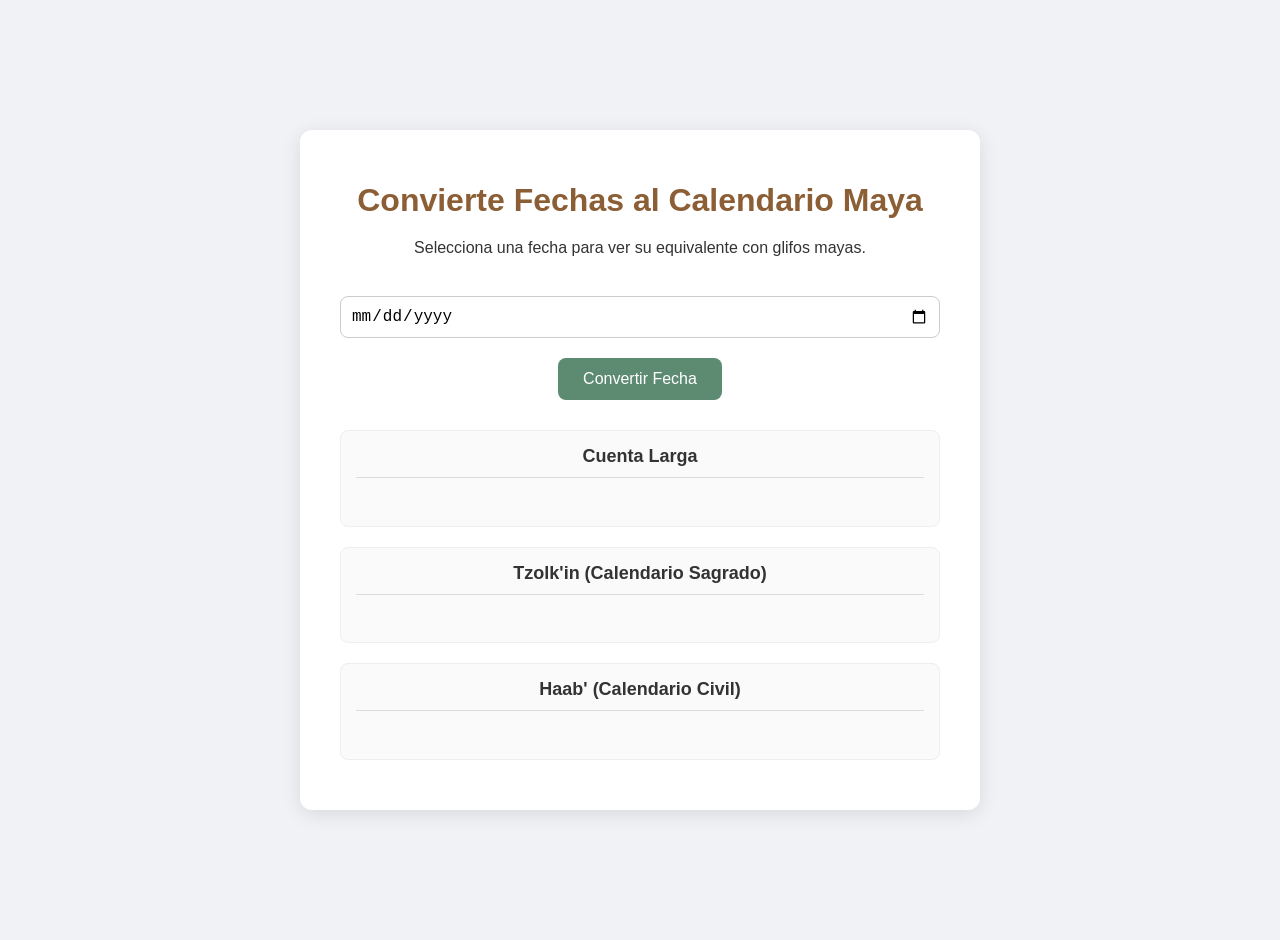
==== index.html @ f164497f "primera subida" ====
<!DOCTYPE html>
<html lang="es">
<head>
    <meta charset="UTF-8">
    <meta name="viewport" content="width=device-width, initial-scale=1.0">
    <title>Convertidor a Calendario Maya con Glifos</title>
    <link rel="stylesheet" href="style.css">
    <style>
        @import url('https://fonts.googleapis.com/css2?family=Noto+Sans+Mayan+Numerals&display=swap');
    </style>

</head>
<body>

    <div class="container">
        <h1>Convierte Fechas al Calendario Maya</h1>
        <p>Selecciona una fecha para ver su equivalente con glifos mayas.</p>

        <input type="date" id="fechaGregoriana">
        <button id="botonConvertir">Convertir Fecha</button>

        <div id="resultado-container">
            <div class="calendario-resultado" id="long-count-result">
                <h3>Cuenta Larga</h3>
                <div class="glifo-container" id="long-count-glyphs"></div>
                <p class="fecha-texto" id="long-count-text"></p>
            </div>
            <div class="calendario-resultado" id="tzolkin-result">
                <h3>Tzolk'in (Calendario Sagrado)</h3>
                <div class="glifo-container" id="tzolkin-glyphs"></div>
                <p class="fecha-texto" id="tzolkin-text"></p>
            </div>
            <div class="calendario-resultado" id="haab-result">
                <h3>Haab' (Calendario Civil)</h3>
                <div class="glifo-container" id="haab-glyphs"></div>
                <p class="fecha-texto" id="haab-text"></p>
            </div>
        </div>
    </div>

    <script src="script.js"></script>
</body>
</html>
---- style.css ----
body {
    font-family: -apple-system, BlinkMacSystemFont, 'Segoe UI', Roboto, Helvetica, Arial, sans-serif;
    background-color: #f0f2f5;
    color: #333;
    display: flex;
    justify-content: center;
    align-items: center;
    min-height: 100vh;
    margin: 0;
    padding: 20px 0;
}

.container {
    background-color: #ffffff;
    padding: 30px 40px;
    border-radius: 12px;
    box-shadow: 0 4px 20px rgba(0, 0, 0, 0.1);
    text-align: center;
    max-width: 600px;
    width: 90%;
}

h1 {
    color: #8C5E35;
    margin-bottom: 10px;
}

p {
    line-height: 1.6;
}

input[type="date"] {
    width: calc(100% - 22px);
    padding: 10px;
    border: 1px solid #ccc;
    border-radius: 8px;
    font-size: 16px;
    margin-top: 20px;
}

button {
    background-color: #5D8B71;
    color: white;
    border: none;
    padding: 12px 25px;
    border-radius: 8px;
    font-size: 16px;
    cursor: pointer;
    margin-top: 20px;
    transition: background-color 0.3s ease;
}

button:hover {
    background-color: #4A6F5A;
}

#resultado-container {
    margin-top: 30px;
}

.calendario-resultado {
    padding: 15px;
    margin-bottom: 20px;
    border: 1px solid #eee;
    border-radius: 8px;
    background-color: #fafafa;
}

.calendario-resultado h3 {
    margin-top: 0;
    color: #333;
    font-size: 18px;
    border-bottom: 1px solid #ddd;
    padding-bottom: 10px;
    margin-bottom: 15px;
}

.glifo-container {
    display: flex;
    justify-content: center;
    align-items: center;
    gap: 10px; /* Espacio entre glifos */
    flex-wrap: wrap;
}

.glifo-img {
    height: 80px; /* Altura fija para los glifos */
    width: auto;
    background-color: #8C5E35;
    fill: #781f1f;
    stroke: green;
    stroke-width: 4px;
    border-radius: 10px;
    padding: 5px;
    box-shadow: 6px 6px rgba(0,0,0,0.1);
}

.fecha-texto {
    font-weight: bold;
    font-size: 1.1em;
    margin-top: 15px;
    color: #555;
}

.noto-sans-mayan-numerals-regular {
  font-family: "Noto Sans Mayan Numerals", sans-serif;
  font-weight: 400;
  font-style: normal;
}


/* 1. Carga la fuente desde tu carpeta local */
@font-face {
  font-family: 'Noto Sans Mayan'; /* Le damos un nombre para usarla en nuestro CSS */
  src: url('fonts/NotoSansMayanNumerals-Regular.ttf') format('truetype');
}

/* 2. Creamos una clase para aplicar la fuente a los números */
.numero-maya {
  font-family: 'Noto Sans Mayan', sans-serif; /* Usa nuestra fuente maya */
  font-size: 90px; /* Ajusta el tamaño para que se vea bien */
  color: #8C5E35;
    text-shadow: darkgray 2px 2px 1px;
    line-height: 2;

}
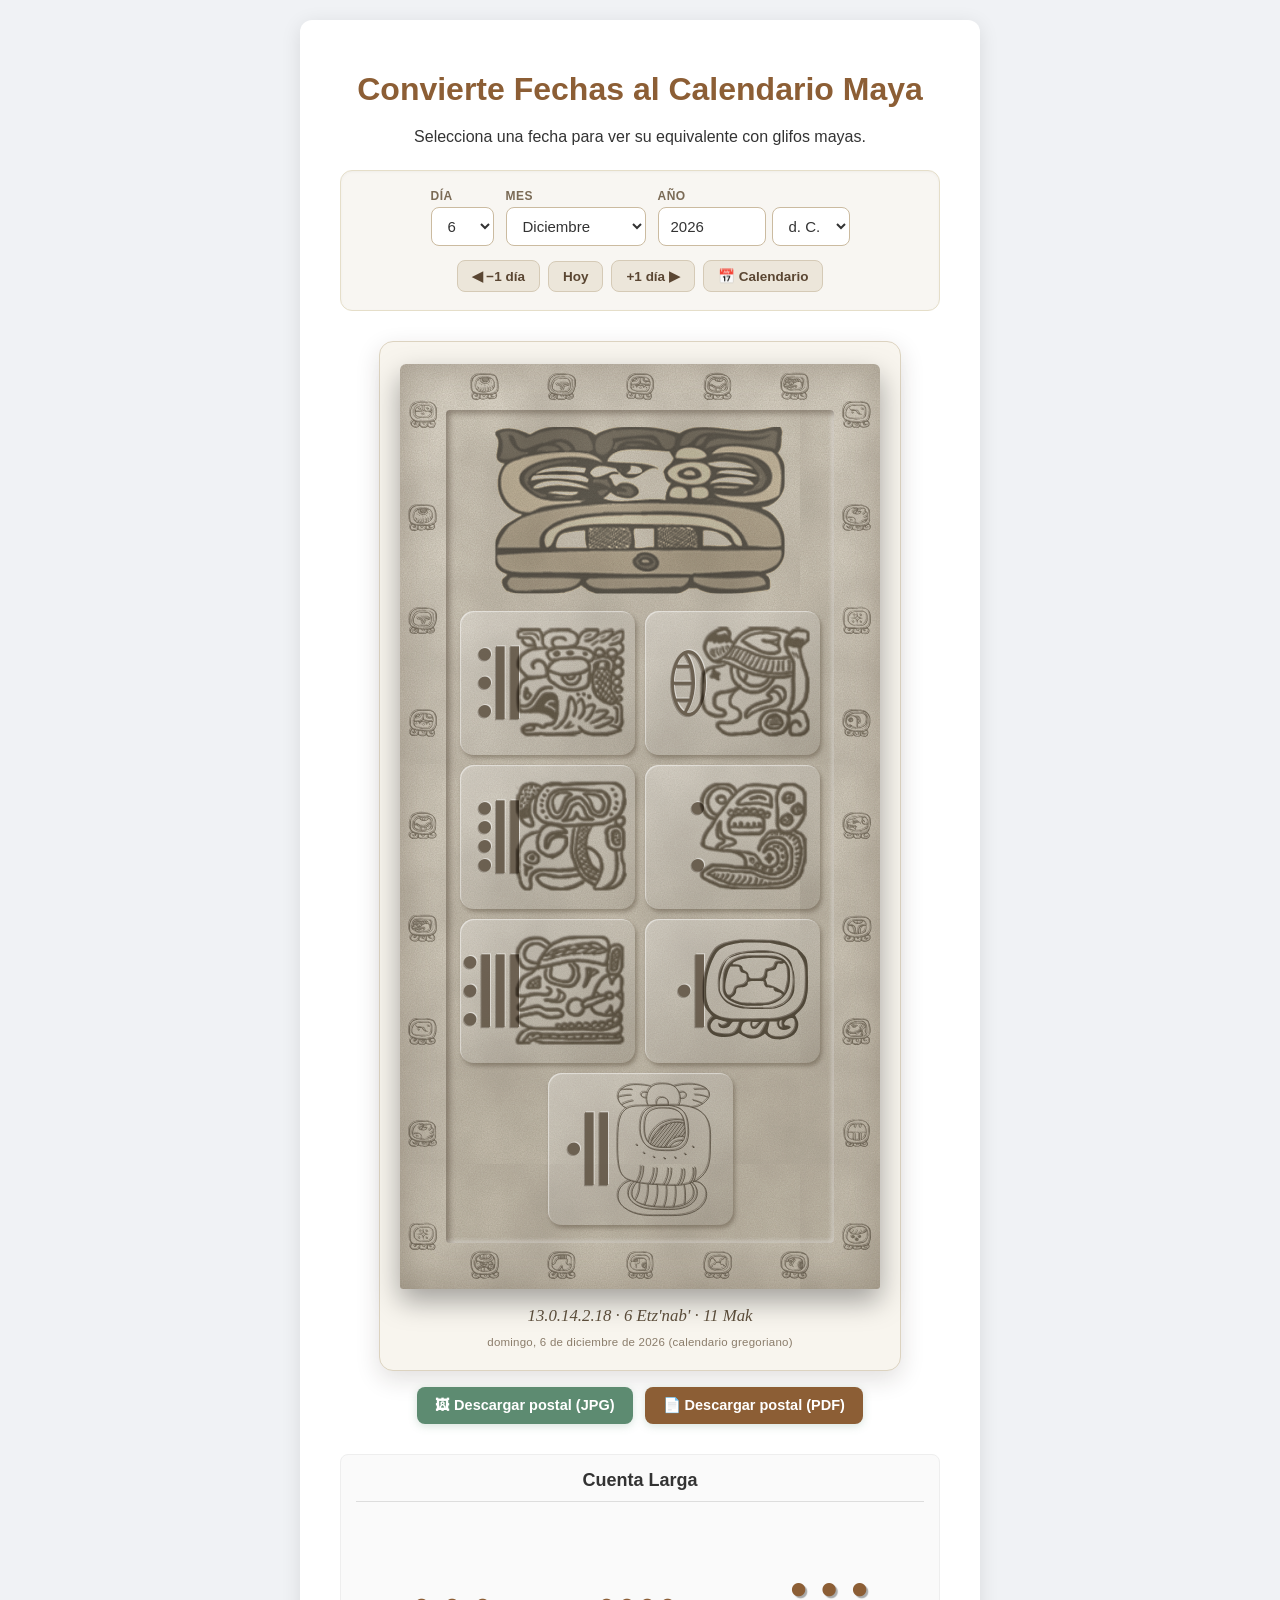
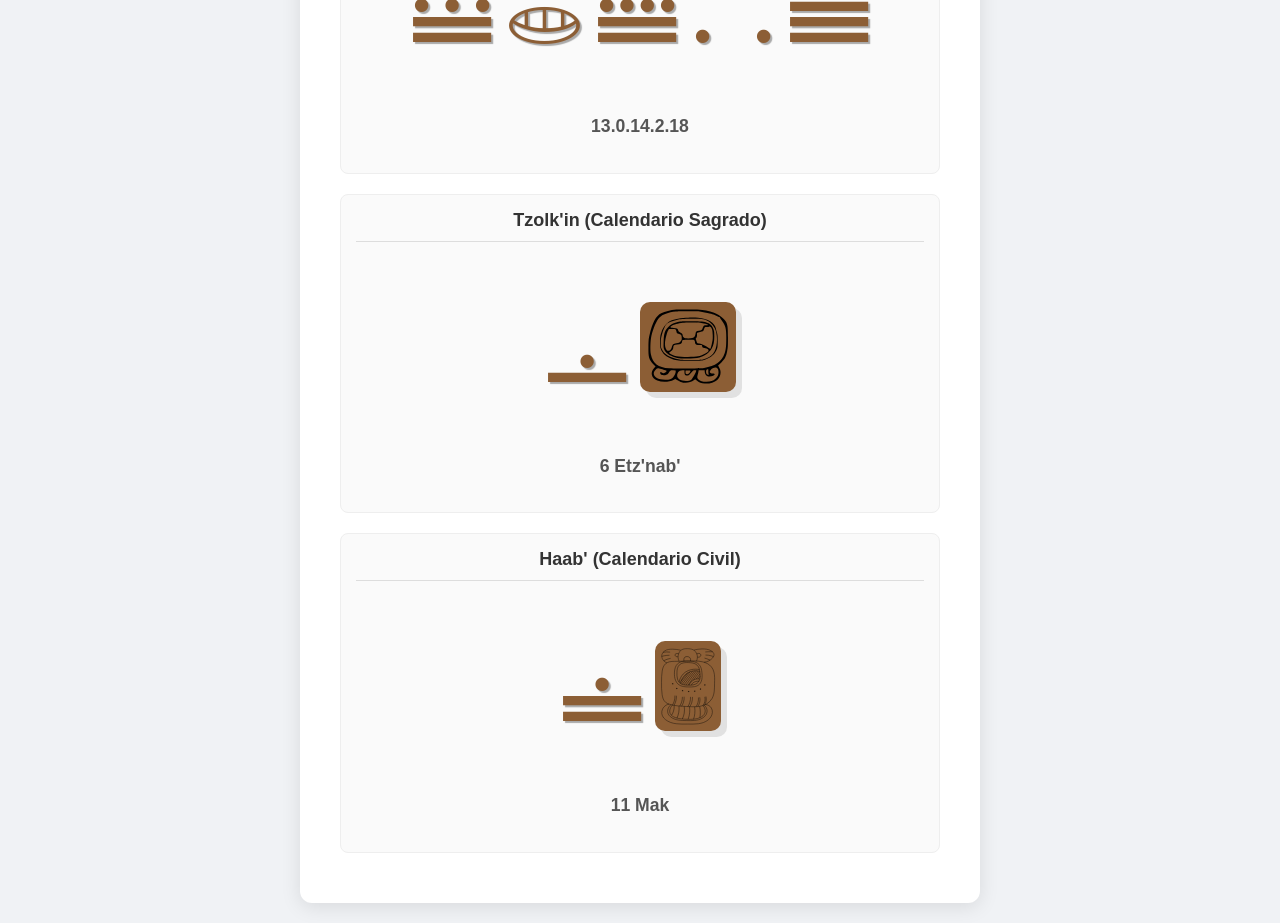
==== commit 91efc452: "Agrega estela realista, selector de fecha mejorado y descarga de postal en JPG/PDF" ====
--- a/index.html
+++ b/index.html
@@ -1,43 +1,109 @@
-<!DOCTYPE html>
-<html lang="es">
-<head>
-    <meta charset="UTF-8">
-    <meta name="viewport" content="width=device-width, initial-scale=1.0">
-    <title>Convertidor a Calendario Maya con Glifos</title>
-    <link rel="stylesheet" href="style.css">
-    <style>
-        @import url('https://fonts.googleapis.com/css2?family=Noto+Sans+Mayan+Numerals&display=swap');
-    </style>
-
-</head>
-<body>
-
-    <div class="container">
-        <h1>Convierte Fechas al Calendario Maya</h1>
-        <p>Selecciona una fecha para ver su equivalente con glifos mayas.</p>
-
-        <input type="date" id="fechaGregoriana">
-        <button id="botonConvertir">Convertir Fecha</button>
-
-        <div id="resultado-container">
-            <div class="calendario-resultado" id="long-count-result">
-                <h3>Cuenta Larga</h3>
-                <div class="glifo-container" id="long-count-glyphs"></div>
-                <p class="fecha-texto" id="long-count-text"></p>
-            </div>
-            <div class="calendario-resultado" id="tzolkin-result">
-                <h3>Tzolk'in (Calendario Sagrado)</h3>
-                <div class="glifo-container" id="tzolkin-glyphs"></div>
-                <p class="fecha-texto" id="tzolkin-text"></p>
-            </div>
-            <div class="calendario-resultado" id="haab-result">
-                <h3>Haab' (Calendario Civil)</h3>
-                <div class="glifo-container" id="haab-glyphs"></div>
-                <p class="fecha-texto" id="haab-text"></p>
-            </div>
-        </div>
-    </div>
-
-    <script src="script.js"></script>
-</body>
+<!DOCTYPE html>
+<html lang="es">
+<head>
+    <meta charset="UTF-8">
+    <meta name="viewport" content="width=device-width, initial-scale=1.0">
+    <title>Convertidor a Calendario Maya con Glifos</title>
+    <link rel="stylesheet" href="style.css">
+    <style>
+        @import url('https://fonts.googleapis.com/css2?family=Noto+Sans+Mayan+Numerals&display=swap');
+    </style>
+
+</head>
+<body>
+
+    <div class="container">
+        <h1>Convierte Fechas al Calendario Maya</h1>
+        <p>Selecciona una fecha para ver su equivalente con glifos mayas.</p>
+
+        <div class="selector-fecha" aria-label="Selector de fecha">
+            <div class="selector-controles">
+                <div class="campo-fecha">
+                    <label for="selectDia">Día</label>
+                    <select id="selectDia"></select>
+                </div>
+                <div class="campo-fecha campo-mes">
+                    <label for="selectMes">Mes</label>
+                    <select id="selectMes">
+                        <option value="1">Enero</option>
+                        <option value="2">Febrero</option>
+                        <option value="3">Marzo</option>
+                        <option value="4">Abril</option>
+                        <option value="5">Mayo</option>
+                        <option value="6">Junio</option>
+                        <option value="7">Julio</option>
+                        <option value="8">Agosto</option>
+                        <option value="9">Septiembre</option>
+                        <option value="10">Octubre</option>
+                        <option value="11">Noviembre</option>
+                        <option value="12">Diciembre</option>
+                    </select>
+                </div>
+                <div class="campo-fecha campo-anio">
+                    <label for="inputAnio">Año</label>
+                    <div class="anio-grupo">
+                        <input type="number" id="inputAnio" min="1" max="4772" value="2026">
+                        <select id="selectEra" aria-label="Era">
+                            <option value="dc">d. C.</option>
+                            <option value="ac">a. C.</option>
+                        </select>
+                    </div>
+                </div>
+            </div>
+            <div class="selector-acciones">
+                <button type="button" class="btn-secundario" id="btnPrevDia" title="Día anterior">◀ −1 día</button>
+                <button type="button" class="btn-secundario" id="btnHoy">Hoy</button>
+                <button type="button" class="btn-secundario" id="btnNextDia" title="Día siguiente">+1 día ▶</button>
+                <label class="btn-secundario btn-calendario" title="Elegir desde el calendario">
+                    📅 Calendario
+                    <input type="date" id="fechaGregoriana">
+                </label>
+            </div>
+        </div>
+
+        <!-- Estela: inscripción de Serie Inicial con la fecha calculada -->
+        <div id="estela-container" hidden>
+            <div class="postal" id="postal">
+                <div class="estela" id="estela">
+                    <div class="estela-marco" id="estela-marco"></div>
+                    <div class="estela-campo">
+                        <div class="estela-isig">
+                            <img src="imagenes/encabezados/calendar-capstone.png" alt="Glifo Introductorio de Serie Inicial">
+                        </div>
+                        <div class="estela-bloques" id="estela-bloques"></div>
+                    </div>
+                </div>
+                <div class="postal-pie">
+                    <p class="estela-pie" id="estela-pie"></p>
+                    <p class="fecha-gregoriana-chica" id="fecha-gregoriana-texto"></p>
+                </div>
+            </div>
+            <div class="acciones-descarga">
+                <button type="button" id="btnDescargarJpg">🖼 Descargar postal (JPG)</button>
+                <button type="button" id="btnDescargarPdf">📄 Descargar postal (PDF)</button>
+            </div>
+        </div>
+
+        <div id="resultado-container">
+            <div class="calendario-resultado" id="long-count-result">
+                <h3>Cuenta Larga</h3>
+                <div class="glifo-container" id="long-count-glyphs"></div>
+                <p class="fecha-texto" id="long-count-text"></p>
+            </div>
+            <div class="calendario-resultado" id="tzolkin-result">
+                <h3>Tzolk'in (Calendario Sagrado)</h3>
+                <div class="glifo-container" id="tzolkin-glyphs"></div>
+                <p class="fecha-texto" id="tzolkin-text"></p>
+            </div>
+            <div class="calendario-resultado" id="haab-result">
+                <h3>Haab' (Calendario Civil)</h3>
+                <div class="glifo-container" id="haab-glyphs"></div>
+                <p class="fecha-texto" id="haab-text"></p>
+            </div>
+        </div>
+    </div>
+
+    <script src="glifos-data.js"></script>
+    <script src="script.js"></script>
+</body>
 </html>
--- a/style.css
+++ b/style.css
@@ -29,13 +29,115 @@
     line-height: 1.6;
 }
 
-input[type="date"] {
-    width: calc(100% - 22px);
-    padding: 10px;
-    border: 1px solid #ccc;
+/* =========================================================
+   SELECTOR DE FECHA MEJORADO
+   ========================================================= */
+
+.selector-fecha {
+    margin-top: 20px;
+    padding: 18px;
+    background: #f8f6f2;
+    border: 1px solid #e5dec9;
+    border-radius: 12px;
+    box-shadow: inset 0 1px 3px rgba(0, 0, 0, 0.04);
+}
+
+.selector-controles {
+    display: flex;
+    gap: 12px;
+    justify-content: center;
+    flex-wrap: wrap;
+}
+
+.campo-fecha {
+    display: flex;
+    flex-direction: column;
+    align-items: flex-start;
+    gap: 4px;
+}
+
+.campo-fecha label {
+    font-size: 12px;
+    font-weight: 600;
+    text-transform: uppercase;
+    letter-spacing: 0.04em;
+    color: #7a6a55;
+}
+
+.campo-fecha select,
+.campo-fecha input[type="number"] {
+    padding: 9px 12px;
+    border: 1px solid #cbbba0;
     border-radius: 8px;
-    font-size: 16px;
-    margin-top: 20px;
+    background-color: #fff;
+    font-size: 15px;
+    color: #333;
+    outline: none;
+    transition: border-color 0.2s, box-shadow 0.2s;
+}
+
+.campo-fecha select:focus,
+.campo-fecha input[type="number"]:focus {
+    border-color: #8C5E35;
+    box-shadow: 0 0 0 3px rgba(140, 94, 53, 0.15);
+}
+
+.campo-mes select {
+    min-width: 140px;
+}
+
+.anio-grupo {
+    display: flex;
+    gap: 6px;
+}
+
+.anio-grupo input[type="number"] {
+    width: 82px;
+}
+
+.selector-acciones {
+    display: flex;
+    justify-content: center;
+    align-items: center;
+    gap: 8px;
+    margin-top: 14px;
+    flex-wrap: wrap;
+}
+
+.btn-secundario {
+    background-color: #ece6da;
+    color: #5a4632;
+    border: 1px solid #d5cab6;
+    padding: 7px 14px;
+    border-radius: 8px;
+    font-size: 13.5px;
+    font-weight: 600;
+    cursor: pointer;
+    margin-top: 0;
+    transition: background-color 0.2s, transform 0.1s;
+}
+
+.btn-secundario:hover {
+    background-color: #dfd6c5;
+}
+
+.btn-calendario {
+    position: relative;
+    display: inline-flex;
+    align-items: center;
+    gap: 4px;
+    overflow: hidden;
+}
+
+.btn-calendario input[type="date"] {
+    position: absolute;
+    inset: 0;
+    opacity: 0;
+    cursor: pointer;
+    width: 100%;
+    height: 100%;
+    margin: 0;
+    padding: 0;
 }
 
 button {
@@ -54,6 +156,11 @@
     background-color: #4A6F5A;
 }
 
+button:disabled {
+    opacity: 0.65;
+    cursor: wait;
+}
+
 #resultado-container {
     margin-top: 30px;
 }
@@ -112,15 +219,231 @@
 /* 1. Carga la fuente desde tu carpeta local */
 @font-face {
   font-family: 'Noto Sans Mayan'; /* Le damos un nombre para usarla en nuestro CSS */
-  src: url('fonts/NotoSansMayanNumerals-Regular.ttf') format('truetype');
+  src: local('Noto Sans Mayan Numerals'), url('fonts/NotoSansMayanNumerals-Regular.ttf') format('truetype');
 }
 
 /* 2. Creamos una clase para aplicar la fuente a los números */
 .numero-maya {
-  font-family: 'Noto Sans Mayan', sans-serif; /* Usa nuestra fuente maya */
+  /* Usa la fuente local si existe; si no, la de Google Fonts */
+  font-family: 'Noto Sans Mayan', 'Noto Sans Mayan Numerals', sans-serif;
   font-size: 90px; /* Ajusta el tamaño para que se vea bien */
   color: #8C5E35;
     text-shadow: darkgray 2px 2px 1px;
     line-height: 2;
 
 }
+
+
+/* =========================================================
+   ESTELA: inscripción de Serie Inicial tallada en piedra
+   ========================================================= */
+
+:root {
+    --piedra: #d9d1c0;
+    --piedra-oscura: #b9ae98;
+    --talla: #5e5242;
+    --marco: 46px;
+    /* Textura de piedra caliza (ruido fractal) */
+    --grano: url("data:image/svg+xml,%3Csvg xmlns='http://www.w3.org/2000/svg' width='220' height='220'%3E%3Cfilter id='n'%3E%3CfeTurbulence type='fractalNoise' baseFrequency='0.85' numOctaves='3' stitchTiles='stitch'/%3E%3CfeColorMatrix values='0 0 0 0 0.3 0 0 0 0 0.26 0 0 0 0 0.2 0 0 0 0.45 0'/%3E%3C/filter%3E%3Crect width='100%25' height='100%25' filter='url(%23n)'/%3E%3C/svg%3E");
+    --manchas: url("data:image/svg+xml,%3Csvg xmlns='http://www.w3.org/2000/svg' width='400' height='400'%3E%3Cfilter id='m'%3E%3CfeTurbulence type='fractalNoise' baseFrequency='0.012' numOctaves='4'/%3E%3CfeColorMatrix values='0 0 0 0 0.25 0 0 0 0 0.22 0 0 0 0 0.18 0 0 0 0.5 -0.12'/%3E%3C/filter%3E%3Crect width='100%25' height='100%25' filter='url(%23m)'/%3E%3C/svg%3E");
+}
+
+#estela-container {
+    margin-top: 30px;
+}
+
+.estela {
+    position: relative;
+    max-width: 440px;
+    margin: 0 auto;
+    padding: var(--marco);
+    background-color: var(--piedra);
+    background-image: var(--grano), var(--manchas),
+        linear-gradient(160deg, rgba(255,255,255,.25), rgba(0,0,0,.08));
+    border-radius: 6px 6px 3px 3px;
+    box-shadow:
+        inset 0 0 40px rgba(70, 55, 35, .25),
+        0 12px 28px rgba(0, 0, 0, .35);
+}
+
+/* ----- Marco con los signos de los días ----- */
+.estela-marco {
+    position: absolute;
+    inset: 0;
+    pointer-events: none;
+}
+
+.marco-tira {
+    position: absolute;
+    display: flex;
+    justify-content: space-around;
+    align-items: center;
+}
+.marco-arriba, .marco-abajo { left: var(--marco); right: var(--marco); height: var(--marco); }
+.marco-arriba { top: 0; }
+.marco-abajo  { bottom: 0; }
+.marco-izquierda, .marco-derecha {
+    top: 0; bottom: 0; width: var(--marco);
+    flex-direction: column;
+}
+.marco-izquierda { left: 0; }
+.marco-derecha   { right: 0; }
+
+.marco-tira img {
+    width: 30px;
+    height: 30px;
+    object-fit: contain;
+    opacity: .7;
+}
+
+/* Efecto de talla para todos los glifos: tono de piedra + relieve */
+.marco-tira img,
+.bloque-glifo,
+.estela-isig img {
+    mix-blend-mode: multiply;
+    filter: grayscale(1) invert(.38) sepia(.5) contrast(1.1)
+        drop-shadow(1px 1px 0 rgba(255, 255, 255, .55))
+        drop-shadow(-1px -1px 0 rgba(60, 45, 30, .45));
+}
+
+/* ----- Campo central (rebajado respecto al marco) ----- */
+.estela-campo {
+    padding: 14px 14px 18px;
+    border-radius: 4px;
+    background: rgba(90, 75, 55, .08);
+    box-shadow:
+        inset 3px 3px 6px rgba(60, 45, 30, .45),
+        inset -2px -2px 4px rgba(255, 255, 255, .5);
+}
+
+/* Glifo Introductorio de Serie Inicial (ISIG) */
+.estela-isig {
+    display: flex;
+    justify-content: center;
+    margin-bottom: 14px;
+}
+.estela-isig img {
+    width: 82%;
+    clip-path: inset(3px);
+    opacity: .72;
+    filter: grayscale(1) sepia(.35) brightness(1.3) contrast(1.15)
+        drop-shadow(1px 1px 0 rgba(255, 255, 255, .55))
+        drop-shadow(-1px -1px 0 rgba(60, 45, 30, .45));
+}
+
+/* ----- Bloques glíficos en dos columnas ----- */
+.estela-bloques {
+    display: grid;
+    grid-template-columns: repeat(2, minmax(0, 1fr));
+    gap: 10px;
+}
+
+.bloque {
+    display: flex;
+    align-items: center;
+    gap: 2px;
+    aspect-ratio: 1.25;
+    padding: 6px 8px 6px 2px;
+    border-radius: 14px;
+    overflow: hidden;
+    background: linear-gradient(145deg, rgba(255,255,255,.28), rgba(0,0,0,.06));
+    box-shadow:
+        2px 3px 4px rgba(60, 45, 30, .35),
+        inset 1px 1px 1px rgba(255, 255, 255, .5);
+}
+
+.bloque-final {
+    grid-column: 1 / -1;
+    justify-self: center;
+    width: calc(50% - 5px);
+}
+
+/* Coeficiente en barras y puntos, girado como en las inscripciones:
+   los puntos quedan afuera (izquierda) y las barras junto al glifo */
+.bloque-coef {
+    position: relative;
+    flex: 0 0 30%;
+    align-self: stretch;
+}
+.bloque-coef span {
+    position: absolute;
+    left: 50%;
+    top: 50%;
+    transform: translate(-50%, -50%) rotate(-90deg);
+    font-family: 'Noto Sans Mayan', 'Noto Sans Mayan Numerals', sans-serif;
+    font-size: 84px;
+    line-height: 1;
+    color: var(--talla);
+    opacity: .85;
+    text-shadow:
+        1px 1px 0 rgba(255, 255, 255, .55),
+        -1px -1px 0 rgba(40, 30, 20, .35);
+}
+
+.bloque-glifo {
+    flex: 1;
+    min-width: 0;
+    width: 100%;
+    height: 100%;
+    min-height: 0;
+    object-fit: contain;
+}
+
+.postal {
+    max-width: 480px;
+    margin: 0 auto;
+    padding: 22px 20px 18px;
+    background-color: #f8f5ee;
+    border: 1px solid #dcd3c0;
+    border-radius: 14px;
+    box-shadow: 0 8px 24px rgba(40, 30, 18, 0.14);
+}
+
+.postal-pie {
+    margin-top: 14px;
+}
+
+.estela-pie {
+    margin: 0;
+    font-family: Georgia, 'Times New Roman', serif;
+    font-style: italic;
+    font-size: 1.05em;
+    color: #5e4f3c;
+}
+
+.fecha-gregoriana-chica {
+    margin: 4px 0 0;
+    font-size: 11.5px;
+    letter-spacing: 0.02em;
+    color: #8b7d6b;
+}
+
+.acciones-descarga {
+    display: flex;
+    justify-content: center;
+    gap: 12px;
+    margin-top: 16px;
+    flex-wrap: wrap;
+}
+
+.acciones-descarga button {
+    margin-top: 0;
+    padding: 10px 18px;
+    font-size: 14.5px;
+    font-weight: 600;
+    box-shadow: 0 2px 8px rgba(93, 139, 113, 0.25);
+}
+
+#btnDescargarPdf {
+    background-color: #8C5E35;
+}
+
+#btnDescargarPdf:hover {
+    background-color: #724b29;
+}
+
+@media (max-width: 480px) {
+    :root { --marco: 32px; }
+    .marco-tira img { width: 20px; height: 20px; }
+    .bloque-coef span { font-size: 44px; }
+}
